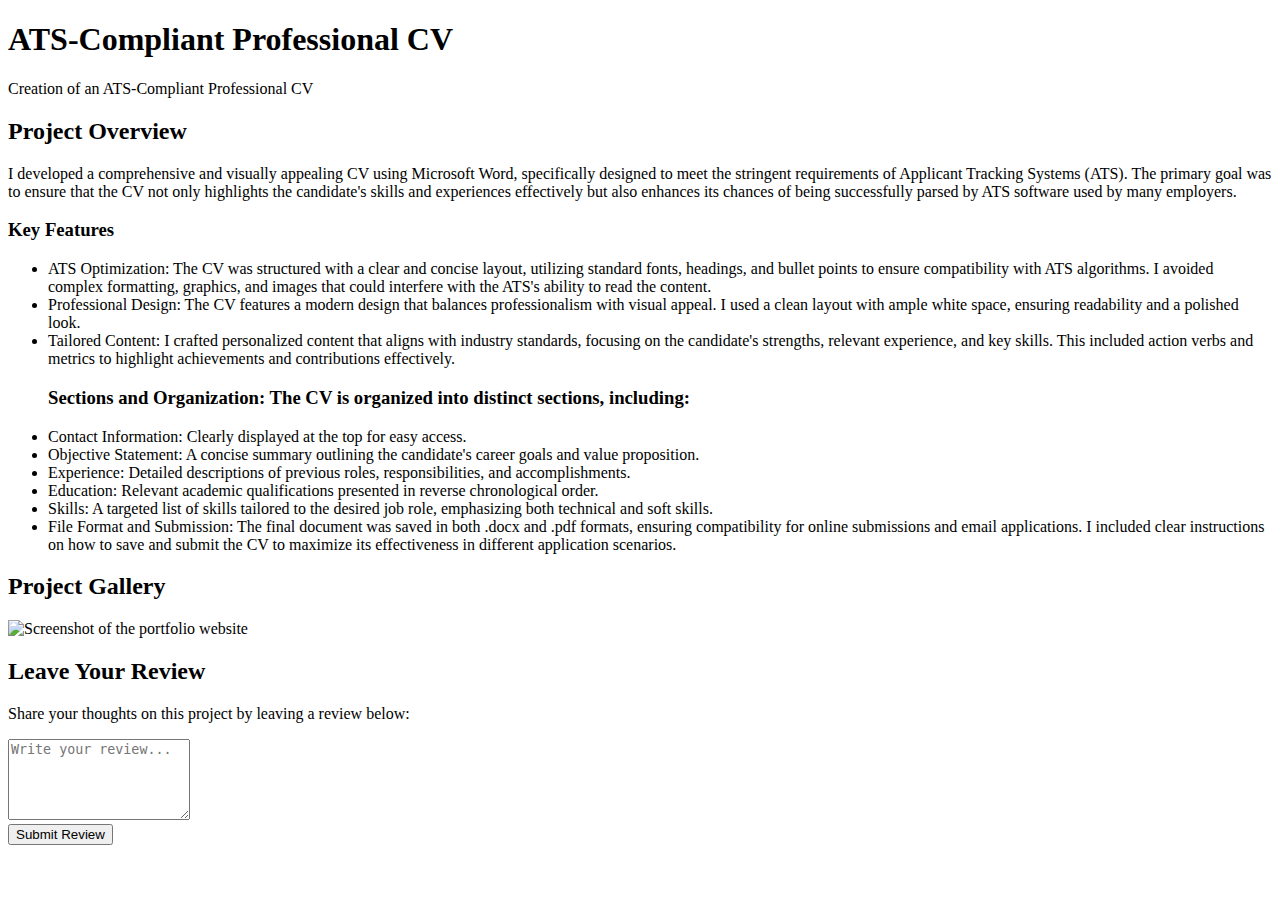
==== project1.html @ 6f19015e "Create project1.html" ====
<!DOCTYPE html>
<html lang="en">
<head>
    <meta charset="UTF-8">
    <meta name="viewport" content="width=device-width, initial-scale=1.0">
    <title>Portfolio Website Project</title>
    <link rel="stylesheet" href="style.css">
</head>
<body>
    <header>
        <h1>ATS-Compliant Professional CV</h1>
        <p>Creation of an ATS-Compliant Professional CV</p>
    </header>

    <section id="project-details">
        <h2>Project Overview</h2>
        <p>I developed a comprehensive and visually appealing CV using Microsoft Word, specifically designed to meet the stringent requirements of Applicant Tracking Systems (ATS). The primary goal was to ensure that the CV not only highlights the candidate's skills and experiences effectively but also enhances its chances of being successfully parsed by ATS software used by many employers.</p>
        
        <h3>Key Features</h3>
        <ul>
            <li>ATS Optimization: The CV was structured with a clear and concise layout, utilizing standard fonts, headings, and bullet points to ensure compatibility with ATS algorithms. I avoided complex formatting, graphics, and images that could interfere with the ATS's ability to read the content.</li>
            <li>Professional Design: The CV features a modern design that balances professionalism with visual appeal. I used a clean layout with ample white space, ensuring readability and a polished look.</li>
            <li>Tailored Content: I crafted personalized content that aligns with industry standards, focusing on the candidate's strengths, relevant experience, and key skills. This included action verbs and metrics to highlight achievements and contributions effectively.</li>
            <h3>Sections and Organization: The CV is organized into distinct sections, including:</h3>
                 <li>Contact Information: Clearly displayed at the top for easy access.</li>
                 <li>Objective Statement: A concise summary outlining the candidate's career goals and value proposition.</li>
                 <li>Experience: Detailed descriptions of previous roles, responsibilities, and accomplishments.</li>
                 <li>Education: Relevant academic qualifications presented in reverse chronological order.</li>
                 <li>Skills: A targeted list of skills tailored to the desired job role, emphasizing both technical and soft skills.</li>
          <li>File Format and Submission: The final document was saved in both .docx and .pdf formats, ensuring compatibility for online submissions and email applications. I included clear instructions on how to save and submit the CV to maximize its effectiveness in different application scenarios.</li>
        </ul>
        
        <h2>Project Gallery</h2>
        <div class="gallery">
            <img src="Ahmed Salem Khalifa CV.pdf" alt="Screenshot of the portfolio website" class="project-documents">
            <!-- Add more images as needed -->
        </div>
    </section>

    <section id="project-review">
        <h2>Leave Your Review</h2>
        <p>Share your thoughts on this project by leaving a review below:</p>
        <textarea placeholder="Write your review..." rows="5"></textarea>
        <div class="rating">
            <span class="fa fa-star" onclick="this.classList.toggle('checked')"></span>
            <span class="fa fa-star" onclick="this.classList.toggle('checked')"></span>
            <span class="fa fa-star" onclick="this.classList.toggle('checked')"></span>
            <span class="fa fa-star" onclick="this.classList.toggle('checked')"></span>
            <span class="fa fa-star" onclick="this.classList.toggle('checked')"></span>
        </div>
        <button onclick="submitReview()">Submit Review</button>
    </section>

    <script>
        function submitReview() {
            alert("Thank you for your review!");
            // هنا يمكنك إضافة كود لإرسال التقييم إلى قاعدة بيانات أو تخزينه في مكان آخر
        }
    </script>
</body>
</html>
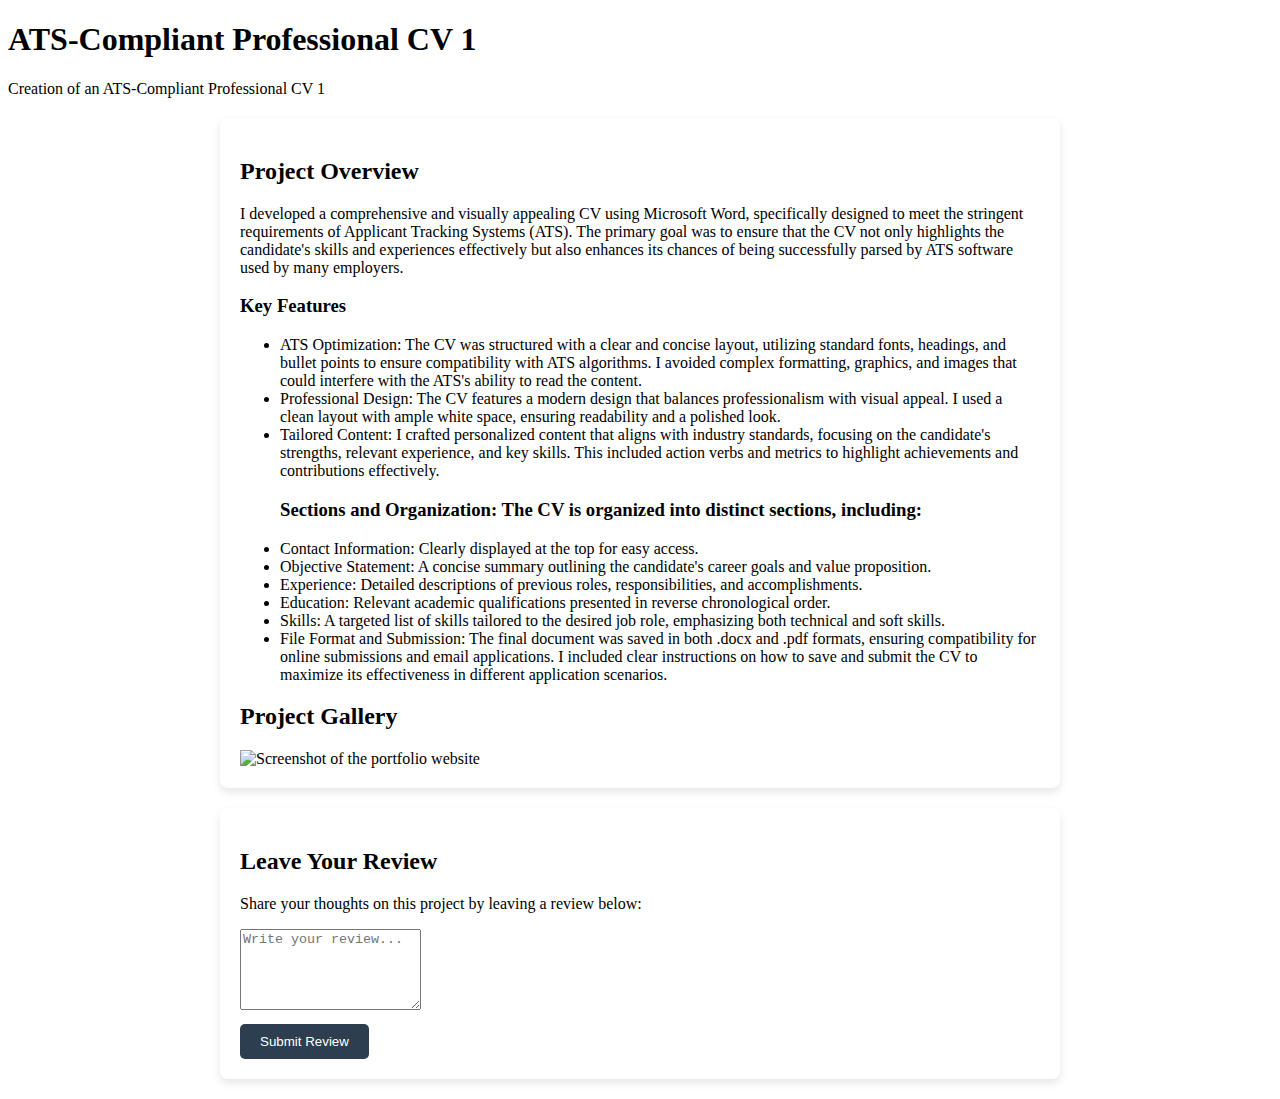
==== commit 691294af: "Update project1.html" ====
--- a/project1.html
+++ b/project1.html
@@ -8,8 +8,8 @@
 </head>
 <body>
     <header>
-        <h1>ATS-Compliant Professional CV</h1>
-        <p>Creation of an ATS-Compliant Professional CV</p>
+        <h1>ATS-Compliant Professional CV 1</h1>
+        <p>Creation of an ATS-Compliant Professional CV 1</p>
     </header>
 
     <section id="project-details">
--- a/style.css
+++ b/style.css
@@ -0,0 +1,40 @@
+.project-image {
+    width: 100%;
+    max-width: 300px;
+    margin: 10px;
+    border-radius: 8px;
+    box-shadow: 0 4px 8px rgba(0, 0, 0, 0.1);
+}
+
+#project-details, #project-review {
+    max-width: 800px;
+    margin: 20px auto;
+    padding: 20px;
+    background-color: #fff;
+    box-shadow: 0 4px 8px rgba(0, 0, 0, 0.1);
+    border-radius: 8px;
+}
+
+#project-review .rating .fa {
+    font-size: 1.5em;
+    color: #ddd;
+    cursor: pointer;
+}
+
+#project-review .rating .checked {
+    color: #ffd700;
+}
+
+button {
+    padding: 10px 20px;
+    color: #fff;
+    background-color: #2c3e50;
+    border: none;
+    border-radius: 5px;
+    cursor: pointer;
+    margin-top: 10px;
+}
+
+button:hover {
+    background-color: #34495e;
+}
